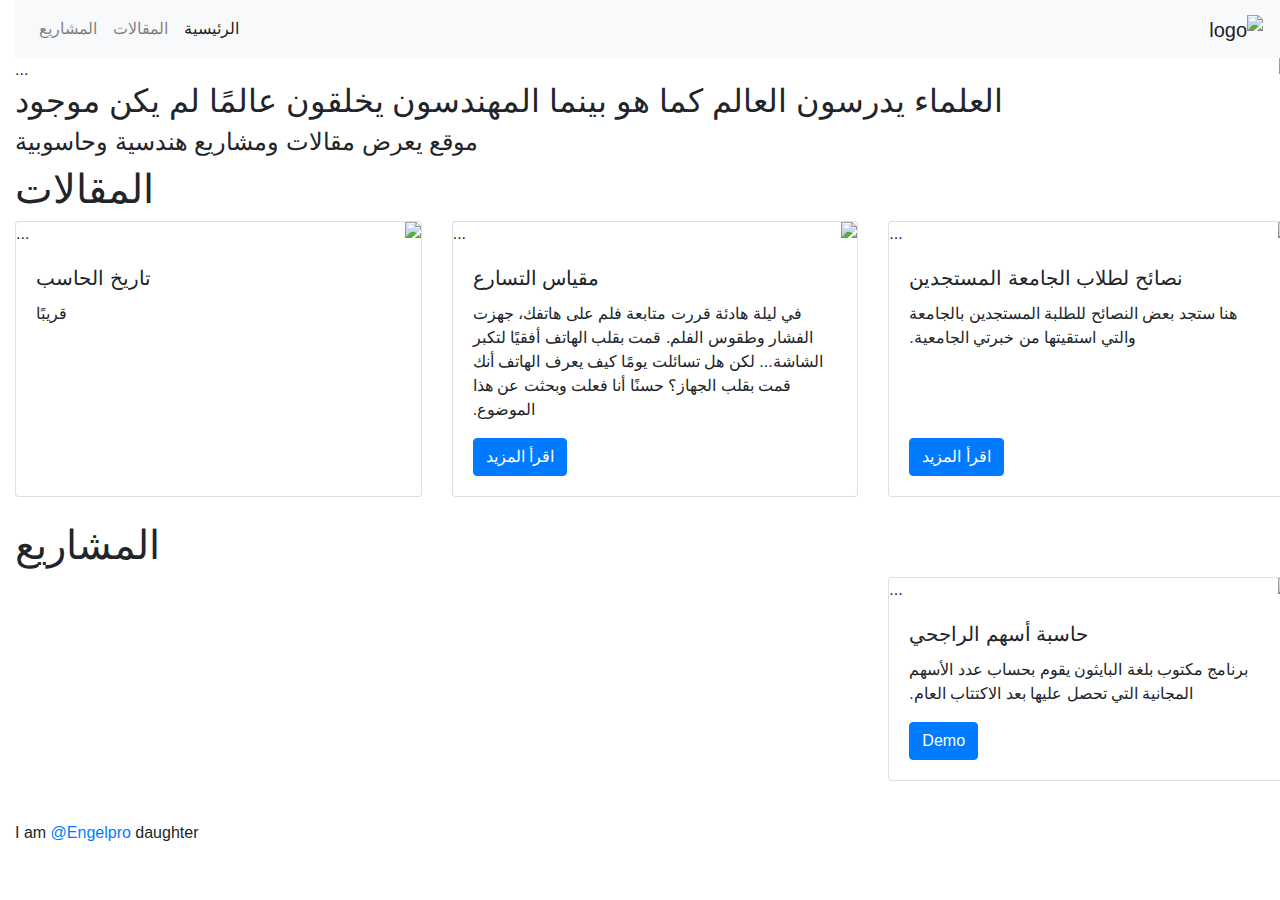
==== index.html @ 30aef1a0 "first commit" ====
<!DOCTYPE html>
<html dir="rtl"dir="rtl">
    <head>
        <title>Engel's Blog</title>
        <meta charset="UTF-8"/>
        <meta name="viewport" content="width=device-width, initial-scale=1.0,shrink-to-fit=no"/>
        <meta http-equiv="X-UA-Compatible" content="ie=edge">
        <meta keywords = "Engineer, learn , articals, technology">
        <!--Stylesheet-->
        <link rel="stylesheet" href="C:\Users\amal\Desktop\ENGEL v4\css\style.css">
        <!--font-->
        <link href="https://fonts.googleapis.com/css2?family=Tajawal:wght@300&display=swap" rel="stylesheet">
        <!--bootstrap-->
        <link rel="stylesheet" href="https://stackpath.bootstrapcdn.com/bootstrap/4.5.2/css/bootstrap.min.css" integrity="sha384-JcKb8q3iqJ61gNV9KGb8thSsNjpSL0n8PARn9HuZOnIxN0hoP+VmmDGMN5t9UJ0Z" crossorigin="anonymous">
        <!-- JS, Popper.js, and jQuery -->
        <script src="https://code.jquery.com/jquery-3.5.1.slim.min.js" integrity="sha384-DfXdz2htPH0lsSSs5nCTpuj/zy4C+OGpamoFVy38MVBnE+IbbVYUew+OrCXaRkfj" crossorigin="anonymous"></script>
        <script src="https://cdn.jsdelivr.net/npm/popper.js@1.16.1/dist/umd/popper.min.js" integrity="sha384-9/reFTGAW83EW2RDu2S0VKaIzap3H66lZH81PoYlFhbGU+6BZp6G7niu735Sk7lN" crossorigin="anonymous"></script>
        <script src="https://stackpath.bootstrapcdn.com/bootstrap/4.5.2/js/bootstrap.min.js" integrity="sha384-B4gt1jrGC7Jh4AgTPSdUtOBvfO8shuf57BaghqFfPlYxofvL8/KUEfYiJOMMV+rV" crossorigin="anonymous"></script>
        <!--awesome font-->
        <link href="">
    </head>
    <body >
        <!--navbar-->
        <section id="nav-bar">
            <nav class="navbar navbar-expand-lg navbar-light bg-light">
                <a class="navbar-brand" href="#"><img id="logo" src="C:\Users\amal\Desktop\ENGEL v4\assest\logo.png" alt="logo"></a>
                <button class="navbar-toggler" type="button" data-toggle="collapse" data-target="#navbarSupportedContent" aria-controls="navbarSupportedContent" aria-expanded="false" aria-label="Toggle navigation">
                <span class="navbar-toggler-icon"></span>
                </button>
            
                <div class="collapse navbar-collapse" id="navbarSupportedContent">
                <ul class="navbar-nav mr-auto">
                    <li class="nav-item active">
                    <a class="nav-link" href="#">الرئيسية <span class="sr-only">(current)</span></a>
                    </li>
                    <li class="nav-item">
                    <a class="nav-link" href="#artical">المقالات</a>
                    </li>
                    <li class="nav-item">
                        <a class="nav-link" href="#projects">المشاريع</a>
                    </li>
                </ul>

                </div>
            </nav>
        </section>
        <section id="main">
            <div id="slider">
                <img src="C:\Users\amal\Desktop\ENGEL v4\assest\main5.jpg" class="d-block img-fluid" alt="...">
                <div class="caption">
                <h2> العلماء يدرسون العالم كما هو بينما المهندسون يخلقون عالمًا لم يكن موجود</h2>
                <h4>موقع يعرض مقالات ومشاريع هندسية وحاسوبية</h4>
                </div>
            </div> 
        </section>
        <section id="artical">
            <h1>المقالات</h1>
            <div class="row row-cols-1 row-cols-md-3">
                <div class="col mb-4">
                  <div class="card h-100">
                    <img src="C:\Users\amal\Desktop\ENGEL v4\assest\uni.jpg" class="card-img-top" alt="...">
                    <div class="card-body">
                      <h5 class="card-title">نصائح لطلاب الجامعة المستجدين</h5>
                      <p class="card-text"> هنا ستجد بعض النصائح للطلبة المستجدين بالجامعة والتي استقيتها من خبرتي الجامعية.</p><br><br><br>
                      <a href="C:\Users\amal\Desktop\ENGEL v4\html\نصائح جامعية.html" target="-blank" class="btn btn-primary">اقرأ المزيد</a>
                    </div>
                  </div>
                </div>
                <div class="col mb-4">
                  <div class="card h-100">
                    <img src="C:\Users\amal\Desktop\ENGEL v4\assest\acc.png" class="card-img-top" alt="...">
                    <div class="card-body">
                      <h5 class="card-title">مقياس التسارع</h5>
                      <p class="card-text">في ليلة هادئة قررت متابعة فلم على هاتفك، جهزت الفشار وطقوس الفلم. 
                        قمت بقلب الهاتف أفقيًا لتكبر الشاشة... لكن هل تسائلت يومًا كيف يعرف الهاتف أنك قمت بقلب الجهاز؟
                        حسنًا أنا فعلت وبحثت عن هذا الموضوع.</p>
                      <a href="C:\Users\amal\Desktop\ENGEL v4\html\مقياس التسارع.html" target="-blank" class="btn btn-primary">اقرأ المزيد</a>
                    </div>
                  </div>
                </div>
                <div class="col mb-4">
                  <div class="card h-100">
                    <img src="C:\Users\amal\Desktop\ENGEL v4\assest\comp-his.jpg" class="card-img-top" alt="...">
                    <div class="card-body">
                      <h5 class="card-title">تاريخ الحاسب</h5>
                      <p class="card-text">قريبًا </p>
                    </div>
                  </div>
                </div>
                <!-- <div class="col mb-4">
                  <div class="card h-100">
                    <img src="..." class="card-img-top" alt="...">
                    <div class="card-body">
                      <h5 class="card-title">Card title</h5>
                      <p class="card-text">This is a longer card with supporting text below as a natural lead-in to additional content. This content is a little bit longer.</p>
                    </div>
                  </div>
                </div> -->
              </div>
        </section>
        <section id="projects">
            <h1>المشاريع</h1>
            <div class="row row-cols-1 row-cols-md-3">
                <div class="col mb-4">
                  <div class="card h-100">
                    <img src="https://images.unsplash.com/photo-1587145820266-a5951ee6f620?ixlib=rb-1.2.1&ixid=eyJhcHBfaWQiOjEyMDd9&auto=format&fit=crop&w=800&q=80" class="card-img-top" alt="...">
                    <div class="card-body">
                      <h5 class="card-title">حاسبة أسهم الراجحي</h5>
                      <p class="card-text">برنامج مكتوب بلغة البايثون يقوم بحساب عدد الأسهم المجانية التي تحصل عليها بعد الاكتتاب العام. </p>
                      <a href="https://repl.it/@Engel001/Aramcocalculator#main.py" target="-blank" class="btn btn-primary">Demo</a>
                    </div>
                  </div>
                </div>
                <!-- <div class="col mb-4">
                  <div class="card h-100">
                    <img src="..." class="card-img-top" alt="...">
                    <div class="card-body">
                      <h5 class="card-title">Card title</h5>
                      <p class="card-text">This is a short card.</p>
                    </div>
                  </div>
                </div>
                <div class="col mb-4">
                  <div class="card h-100">
                    <img src="..." class="card-img-top" alt="...">
                    <div class="card-body">
                      <h5 class="card-title">Card title</h5>
                      <p class="card-text">This is a longer card with supporting text below as a natural lead-in to additional content.</p>
                    </div>
                  </div>
                </div>
                <div class="col mb-4">
                  <div class="card h-100">
                    <img src="..." class="card-img-top" alt="...">
                    <div class="card-body">
                      <h5 class="card-title">Card title</h5>
                      <p class="card-text">This is a longer card with supporting text below as a natural lead-in to additional content. This content is a little bit longer.</p>
                    </div>
                  </div>
                </div> -->
              </div>
        </section>

        <section id="footer">
         <p>    </p>I am <a href="https://twitter.com/Engelpro001" target="-blank"> @Engelpro</a> daughter
        </section>
    </body>
</html>
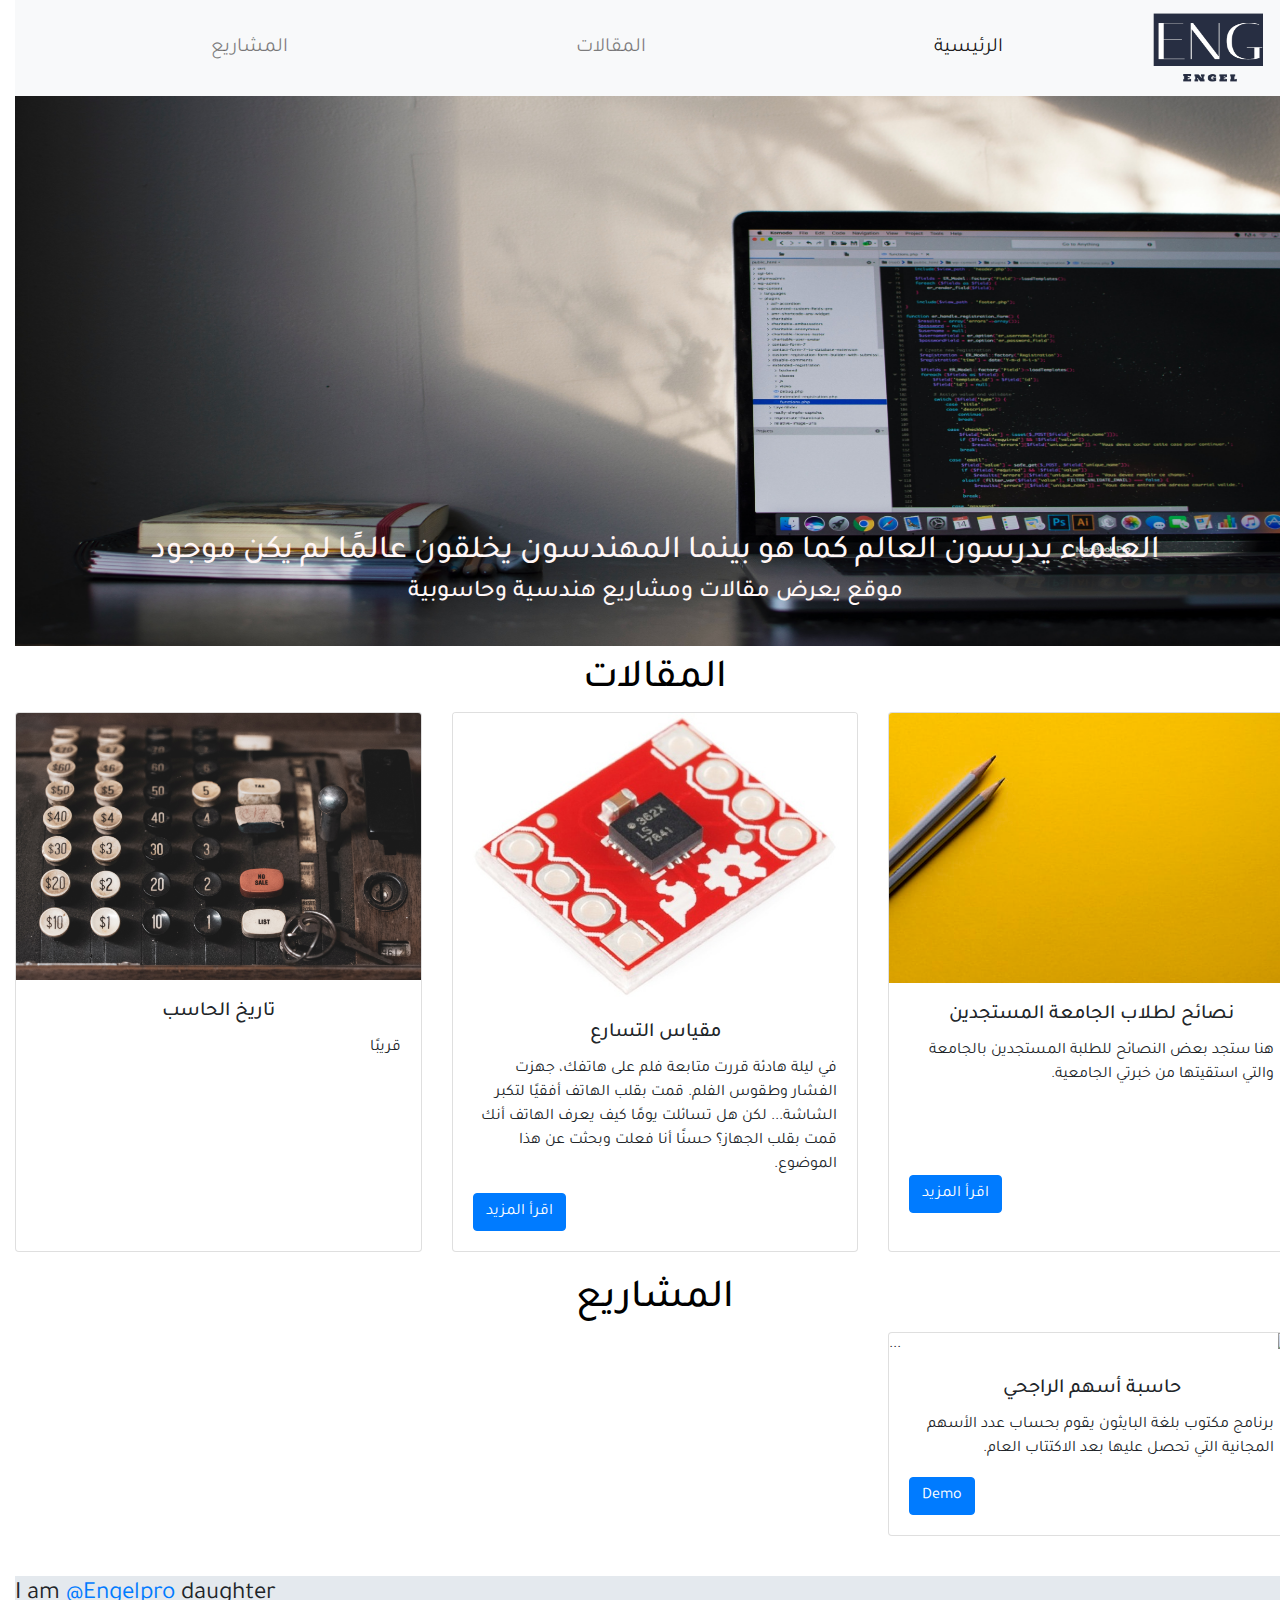
==== commit b687aef1: "Update index.html" ====
--- a/index.html
+++ b/index.html
@@ -7,7 +7,7 @@
         <meta http-equiv="X-UA-Compatible" content="ie=edge">
         <meta keywords = "Engineer, learn , articals, technology">
         <!--Stylesheet-->
-        <link rel="stylesheet" href="C:\Users\amal\Desktop\ENGEL v4\css\style.css">
+        <link rel="stylesheet" href="css/style.css">
         <!--font-->
         <link href="https://fonts.googleapis.com/css2?family=Tajawal:wght@300&display=swap" rel="stylesheet">
         <!--bootstrap-->
@@ -16,14 +16,13 @@
         <script src="https://code.jquery.com/jquery-3.5.1.slim.min.js" integrity="sha384-DfXdz2htPH0lsSSs5nCTpuj/zy4C+OGpamoFVy38MVBnE+IbbVYUew+OrCXaRkfj" crossorigin="anonymous"></script>
         <script src="https://cdn.jsdelivr.net/npm/popper.js@1.16.1/dist/umd/popper.min.js" integrity="sha384-9/reFTGAW83EW2RDu2S0VKaIzap3H66lZH81PoYlFhbGU+6BZp6G7niu735Sk7lN" crossorigin="anonymous"></script>
         <script src="https://stackpath.bootstrapcdn.com/bootstrap/4.5.2/js/bootstrap.min.js" integrity="sha384-B4gt1jrGC7Jh4AgTPSdUtOBvfO8shuf57BaghqFfPlYxofvL8/KUEfYiJOMMV+rV" crossorigin="anonymous"></script>
-        <!--awesome font-->
-        <link href="">
+
     </head>
     <body >
         <!--navbar-->
         <section id="nav-bar">
             <nav class="navbar navbar-expand-lg navbar-light bg-light">
-                <a class="navbar-brand" href="#"><img id="logo" src="C:\Users\amal\Desktop\ENGEL v4\assest\logo.png" alt="logo"></a>
+                <a class="navbar-brand" href="#"><img id="logo" src="assest/logo.png" alt="logo"></a>
                 <button class="navbar-toggler" type="button" data-toggle="collapse" data-target="#navbarSupportedContent" aria-controls="navbarSupportedContent" aria-expanded="false" aria-label="Toggle navigation">
                 <span class="navbar-toggler-icon"></span>
                 </button>
@@ -46,7 +45,7 @@
         </section>
         <section id="main">
             <div id="slider">
-                <img src="C:\Users\amal\Desktop\ENGEL v4\assest\main5.jpg" class="d-block img-fluid" alt="...">
+                <img src="assest\main5.jpg" class="d-block img-fluid" alt="...">
                 <div class="caption">
                 <h2> العلماء يدرسون العالم كما هو بينما المهندسون يخلقون عالمًا لم يكن موجود</h2>
                 <h4>موقع يعرض مقالات ومشاريع هندسية وحاسوبية</h4>
@@ -58,29 +57,29 @@
             <div class="row row-cols-1 row-cols-md-3">
                 <div class="col mb-4">
                   <div class="card h-100">
-                    <img src="C:\Users\amal\Desktop\ENGEL v4\assest\uni.jpg" class="card-img-top" alt="...">
+                    <img src="assest\uni.jpg" class="card-img-top" alt="...">
                     <div class="card-body">
                       <h5 class="card-title">نصائح لطلاب الجامعة المستجدين</h5>
                       <p class="card-text"> هنا ستجد بعض النصائح للطلبة المستجدين بالجامعة والتي استقيتها من خبرتي الجامعية.</p><br><br><br>
-                      <a href="C:\Users\amal\Desktop\ENGEL v4\html\نصائح جامعية.html" target="-blank" class="btn btn-primary">اقرأ المزيد</a>
+                      <a href="html/نصائح جامعية.html" target="-blank" class="btn btn-primary">اقرأ المزيد</a>
                     </div>
                   </div>
                 </div>
                 <div class="col mb-4">
                   <div class="card h-100">
-                    <img src="C:\Users\amal\Desktop\ENGEL v4\assest\acc.png" class="card-img-top" alt="...">
+                    <img src="assest/acc.png" class="card-img-top" alt="...">
                     <div class="card-body">
                       <h5 class="card-title">مقياس التسارع</h5>
                       <p class="card-text">في ليلة هادئة قررت متابعة فلم على هاتفك، جهزت الفشار وطقوس الفلم. 
                         قمت بقلب الهاتف أفقيًا لتكبر الشاشة... لكن هل تسائلت يومًا كيف يعرف الهاتف أنك قمت بقلب الجهاز؟
                         حسنًا أنا فعلت وبحثت عن هذا الموضوع.</p>
-                      <a href="C:\Users\amal\Desktop\ENGEL v4\html\مقياس التسارع.html" target="-blank" class="btn btn-primary">اقرأ المزيد</a>
+                      <a href="html/مقياس التسارع.html" target="-blank" class="btn btn-primary">اقرأ المزيد</a>
                     </div>
                   </div>
                 </div>
                 <div class="col mb-4">
                   <div class="card h-100">
-                    <img src="C:\Users\amal\Desktop\ENGEL v4\assest\comp-his.jpg" class="card-img-top" alt="...">
+                    <img src="assest/comp-his.jpg" class="card-img-top" alt="...">
                     <div class="card-body">
                       <h5 class="card-title">تاريخ الحاسب</h5>
                       <p class="card-text">قريبًا </p>
@@ -145,4 +144,4 @@
          <p>    </p>I am <a href="https://twitter.com/Engelpro001" target="-blank"> @Engelpro</a> daughter
         </section>
     </body>
-</html>+</html>
--- a/css/style.css
+++ b/css/style.css
@@ -0,0 +1,77 @@
+
+*{
+    margin: 0;
+    padding: 0;
+    font-family:'Tajawal';
+}
+#nav-bar{
+    position: sticky;
+    top: 0;
+    z-index: 10;
+    font-size: 20px;
+}
+#logo{
+    height: 70px;
+    width: 110px;
+}
+
+#nav-bar ul li a{
+   margin:0px 100px;
+   padding-left: 80px;
+   
+}
+
+#nav-bar ul li a:hover{
+   text-decoration: underline;
+}
+.main{
+    padding-top: 50px;
+}
+
+}
+#slider{
+    width: 100%;
+    height: 100px;
+}
+#slider img{
+    height: 550px;
+    width: 100%;
+}
+.caption{
+    top:50%;
+    transform: translateY(-150%);
+    bottom: initial !important;
+    text-align: center;
+    color: lavenderblush;
+    font-weight: bold;
+    color: rgb(255, 246, 246);
+    font-weight: bold;
+    
+}
+#main{
+    height: 560px;
+    width: 100%;
+}
+
+h4{
+    font-weight: bold;  
+}
+
+h1{
+    color: #000;
+    text-align: center;
+}
+
+#footer{
+    margin-top: 10px;
+    font-size:25px;
+    
+    height: 50px;
+    background:#e4e9ee;
+}
+.card-title{
+    text-align: center;
+}
+.card-text{
+    text-align: right;
+}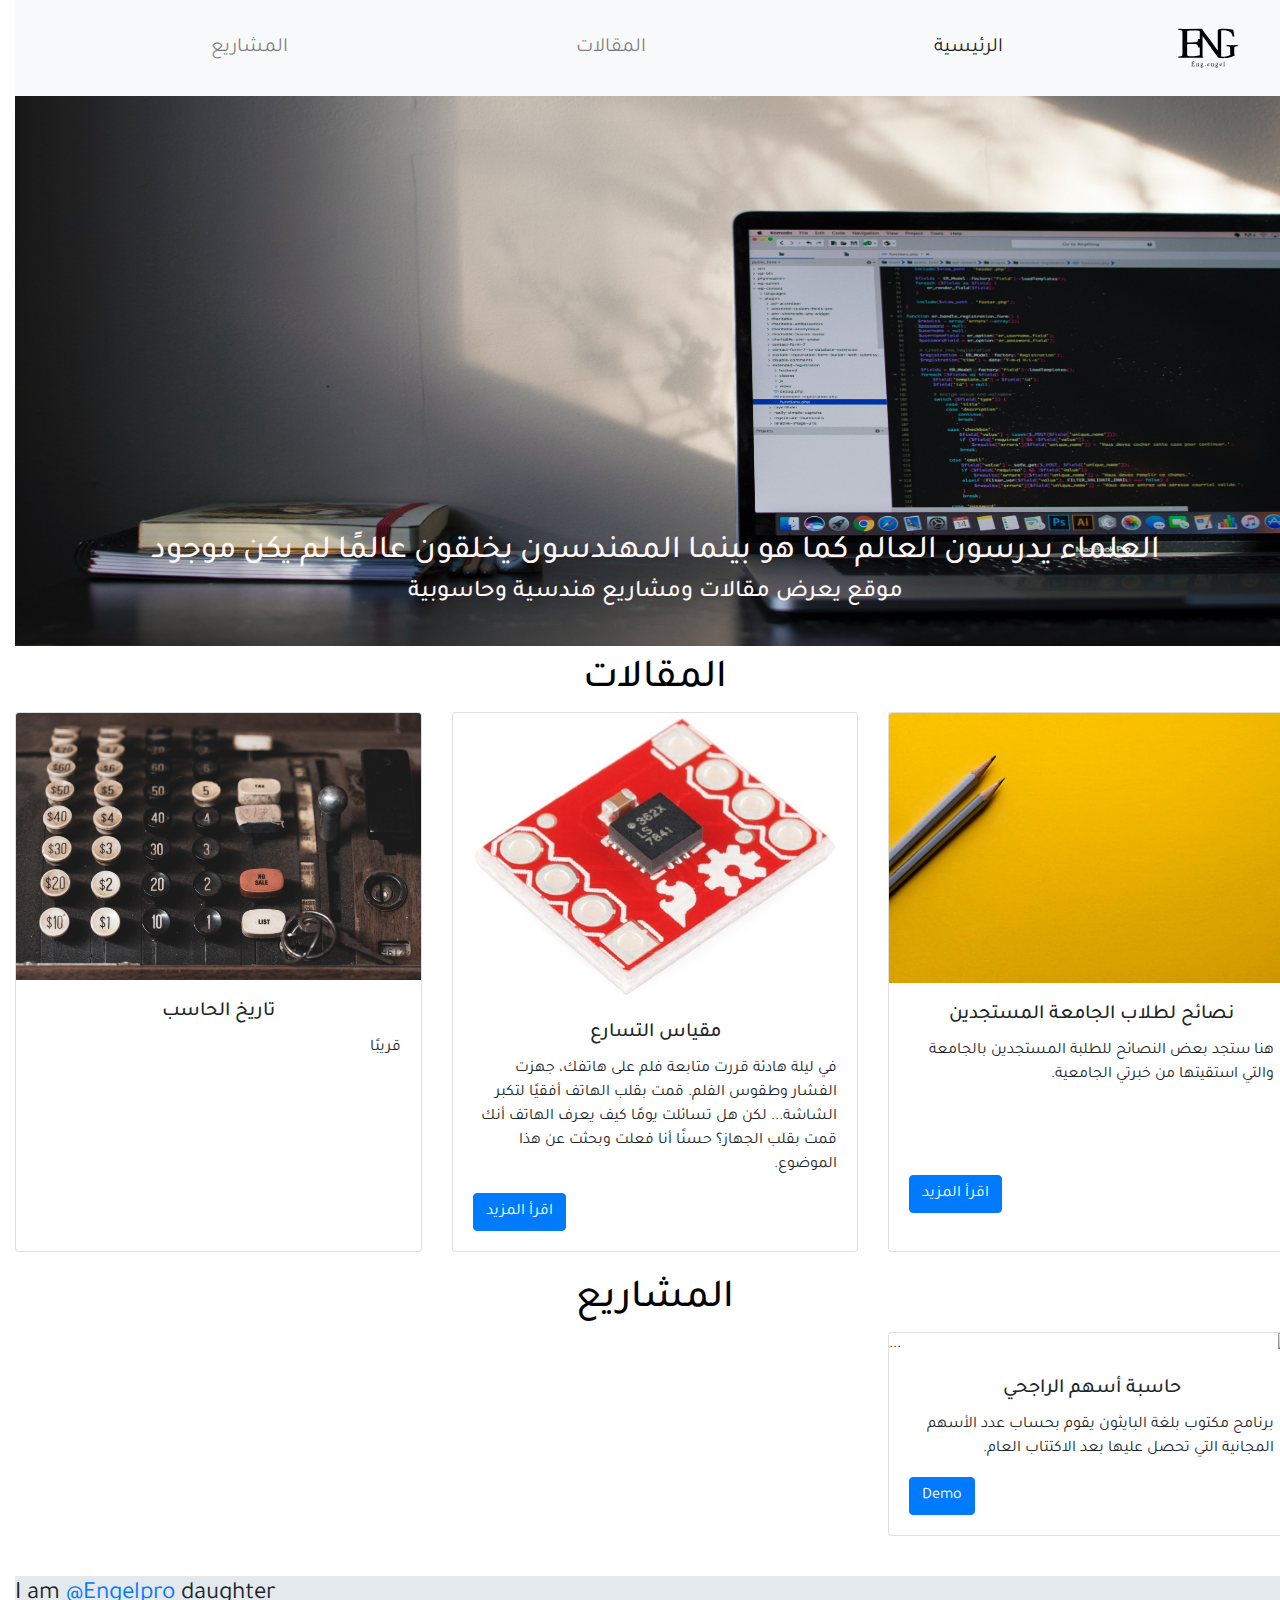
==== commit 0cc0de13: "Update index.html" ====
--- a/index.html
+++ b/index.html
@@ -22,7 +22,7 @@
         <!--navbar-->
         <section id="nav-bar">
             <nav class="navbar navbar-expand-lg navbar-light bg-light">
-                <a class="navbar-brand" href="#"><img id="logo" src="assest/logo.png" alt="logo"></a>
+                <a class="navbar-brand" href="#"><img id="logo" src="assest/LOGO.svg" alt="logo"></a>
                 <button class="navbar-toggler" type="button" data-toggle="collapse" data-target="#navbarSupportedContent" aria-controls="navbarSupportedContent" aria-expanded="false" aria-label="Toggle navigation">
                 <span class="navbar-toggler-icon"></span>
                 </button>
@@ -61,7 +61,7 @@
                     <div class="card-body">
                       <h5 class="card-title">نصائح لطلاب الجامعة المستجدين</h5>
                       <p class="card-text"> هنا ستجد بعض النصائح للطلبة المستجدين بالجامعة والتي استقيتها من خبرتي الجامعية.</p><br><br><br>
-                      <a href="html/نصائح جامعية.html" target="-blank" class="btn btn-primary">اقرأ المزيد</a>
+                      <a href="نصائح جامعية.html" target="-blank" class="btn btn-primary">اقرأ المزيد</a>
                     </div>
                   </div>
                 </div>
@@ -73,7 +73,7 @@
                       <p class="card-text">في ليلة هادئة قررت متابعة فلم على هاتفك، جهزت الفشار وطقوس الفلم. 
                         قمت بقلب الهاتف أفقيًا لتكبر الشاشة... لكن هل تسائلت يومًا كيف يعرف الهاتف أنك قمت بقلب الجهاز؟
                         حسنًا أنا فعلت وبحثت عن هذا الموضوع.</p>
-                      <a href="html/مقياس التسارع.html" target="-blank" class="btn btn-primary">اقرأ المزيد</a>
+                      <a href="مقياس التسارع.html" target="-blank" class="btn btn-primary">اقرأ المزيد</a>
                     </div>
                   </div>
                 </div>
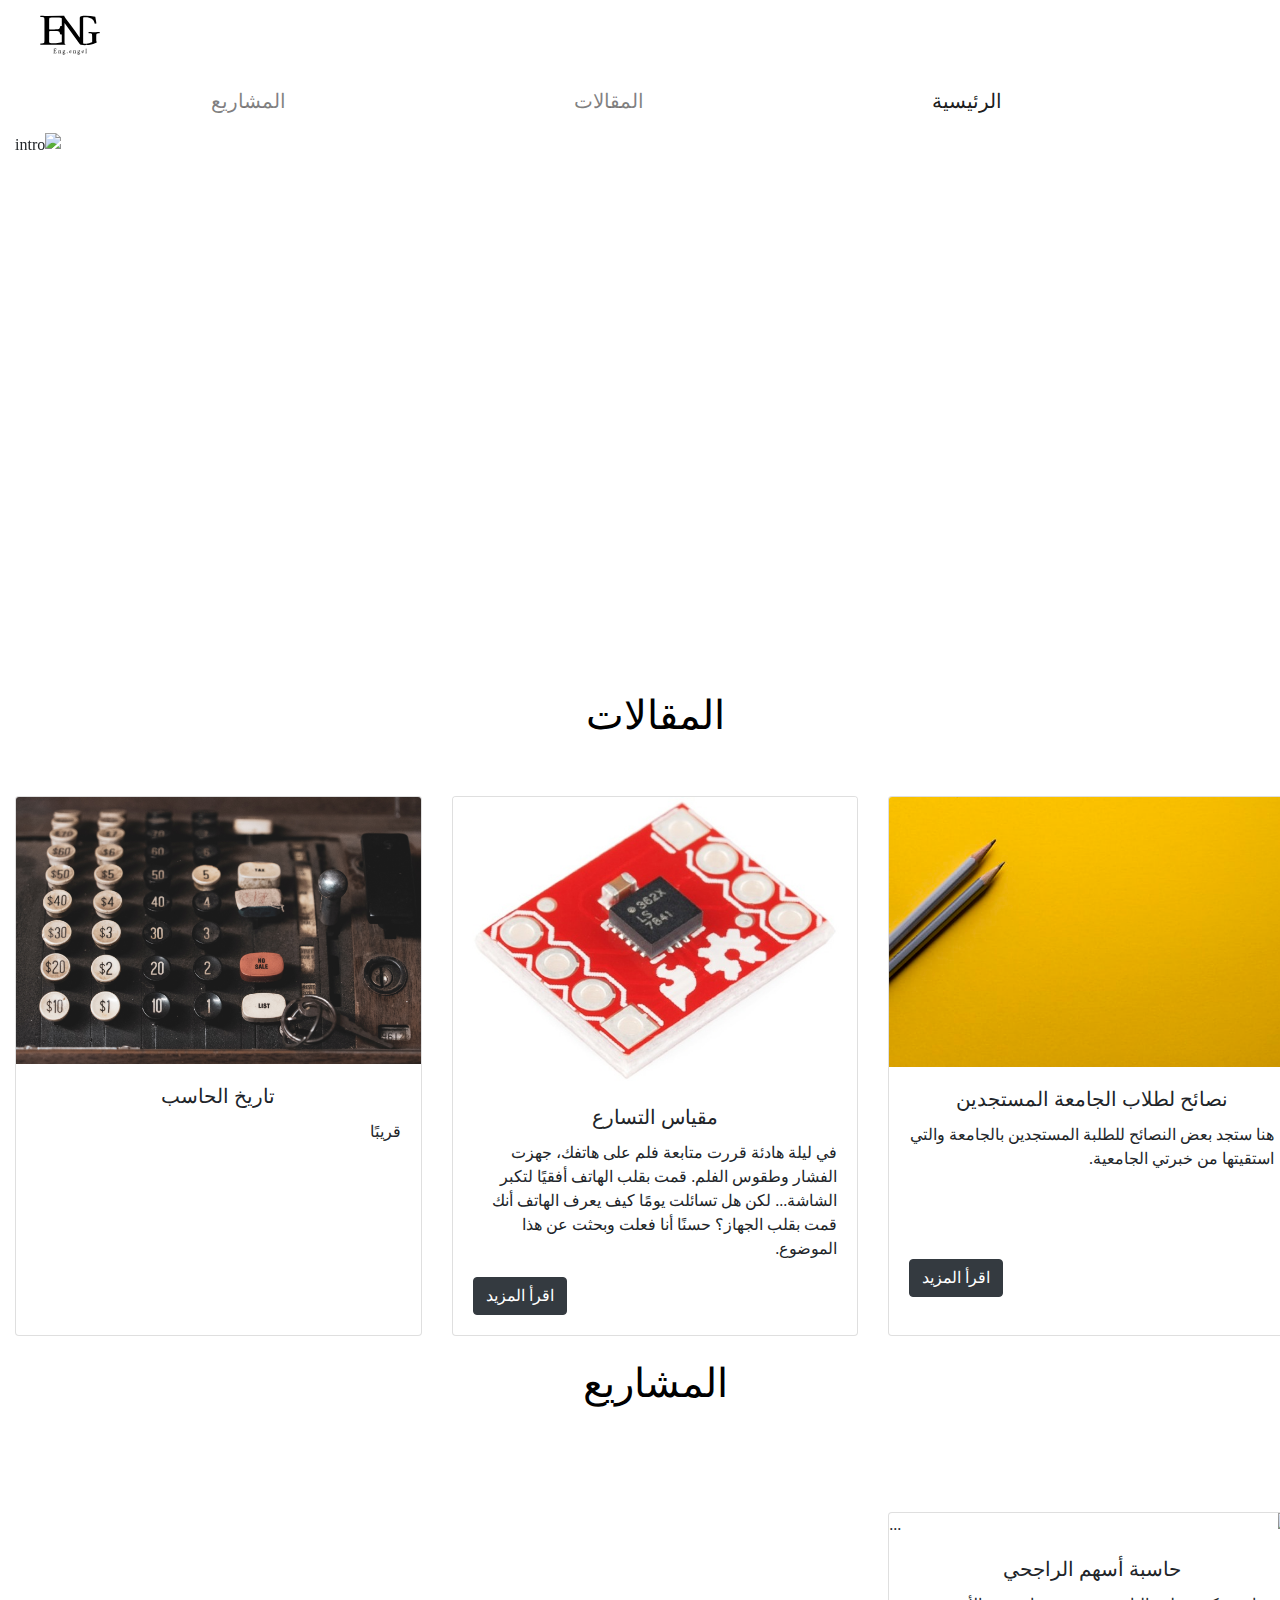
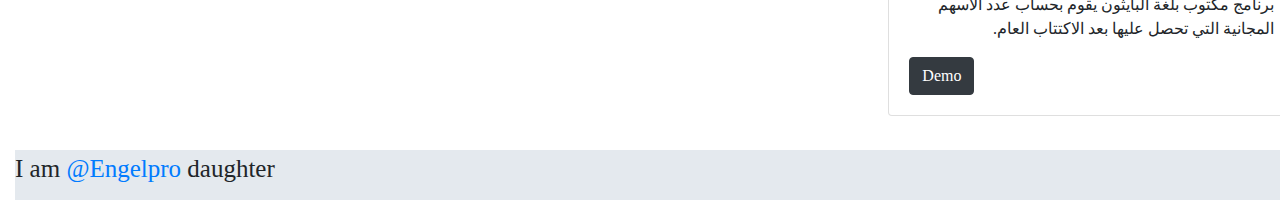
==== commit a3e8251b: "Update index.html" ====
--- a/index.html
+++ b/index.html
@@ -1,7 +1,7 @@
 <!DOCTYPE html>
-<html dir="rtl"dir="rtl">
+<html dir="rtl">
     <head>
-        <title>Engel's Blog</title>
+        <title>Engel's journal</title>
         <meta charset="UTF-8"/>
         <meta name="viewport" content="width=device-width, initial-scale=1.0,shrink-to-fit=no"/>
         <meta http-equiv="X-UA-Compatible" content="ie=edge">
@@ -9,7 +9,7 @@
         <!--Stylesheet-->
         <link rel="stylesheet" href="css/style.css">
         <!--font-->
-        <link href="https://fonts.googleapis.com/css2?family=Tajawal:wght@300&display=swap" rel="stylesheet">
+        <link href="https://fonts.googleapis.com/css2?family=Amiri&display=swap" rel="stylesheet">
         <!--bootstrap-->
         <link rel="stylesheet" href="https://stackpath.bootstrapcdn.com/bootstrap/4.5.2/css/bootstrap.min.css" integrity="sha384-JcKb8q3iqJ61gNV9KGb8thSsNjpSL0n8PARn9HuZOnIxN0hoP+VmmDGMN5t9UJ0Z" crossorigin="anonymous">
         <!-- JS, Popper.js, and jQuery -->
@@ -19,10 +19,13 @@
 
     </head>
     <body >
-        <!--navbar-->
+      <div id="header">
+      <a  href="#"><img id="logo" src="assest/LOGO.svg" alt="logo"></a>
+    </div>  
+      <!--navbar-->
         <section id="nav-bar">
-            <nav class="navbar navbar-expand-lg navbar-light bg-light">
-                <a class="navbar-brand" href="#"><img id="logo" src="assest/LOGO.svg" alt="logo"></a>
+            <nav class="navbar navbar-expand-lg navbar-light bg-white">
+                
                 <button class="navbar-toggler" type="button" data-toggle="collapse" data-target="#navbarSupportedContent" aria-controls="navbarSupportedContent" aria-expanded="false" aria-label="Toggle navigation">
                 <span class="navbar-toggler-icon"></span>
                 </button>
@@ -44,16 +47,37 @@
             </nav>
         </section>
         <section id="main">
-            <div id="slider">
-                <img src="assest\main5.jpg" class="d-block img-fluid" alt="...">
-                <div class="caption">
-                <h2> العلماء يدرسون العالم كما هو بينما المهندسون يخلقون عالمًا لم يكن موجود</h2>
-                <h4>موقع يعرض مقالات ومشاريع هندسية وحاسوبية</h4>
-                </div>
-            </div> 
+          <div id="slider" class="carousel slide" data-ride="carousel">
+            <ol class="carousel-indicators">
+              <li data-target="#slider" data-slide-to="0" class="active"></li>
+              <li data-target="#slider" data-slide-to="1"></li>
+              
+            </ol>
+            <div class="carousel-inner">
+              <div class="carousel-item active">
+                <img src="assest/header.JPG" class="sizeing " alt="intro">
+
+              </div>
+
+              <div class="carousel-item">
+                <img src="assest/who.JPG" class="d-block " alt="Who are we?">
+              </div>
+
+            </div>
+            <a class="carousel-control-prev" href="#slider" role="button" data-slide="prev">
+              <span class="carousel-control-prev-icon" aria-hidden="true"></span>
+              <span class="sr-only">Previous</span>
+            </a>
+            <a class="carousel-control-next" href="#slider" role="button" data-slide="next">
+              <span class="carousel-control-next-icon" aria-hidden="true"></span>
+              <span class="sr-only">Next</span>
+            </a>
+          </div> 
+          
         </section>
         <section id="artical">
             <h1>المقالات</h1>
+            <br><br>
             <div class="row row-cols-1 row-cols-md-3">
                 <div class="col mb-4">
                   <div class="card h-100">
@@ -61,7 +85,7 @@
                     <div class="card-body">
                       <h5 class="card-title">نصائح لطلاب الجامعة المستجدين</h5>
                       <p class="card-text"> هنا ستجد بعض النصائح للطلبة المستجدين بالجامعة والتي استقيتها من خبرتي الجامعية.</p><br><br><br>
-                      <a href="نصائح جامعية.html" target="-blank" class="btn btn-primary">اقرأ المزيد</a>
+                      <a href="University-Advice.html" target="-blank" class="btn btn-dark">اقرأ المزيد</a>
                     </div>
                   </div>
                 </div>
@@ -73,7 +97,7 @@
                       <p class="card-text">في ليلة هادئة قررت متابعة فلم على هاتفك، جهزت الفشار وطقوس الفلم. 
                         قمت بقلب الهاتف أفقيًا لتكبر الشاشة... لكن هل تسائلت يومًا كيف يعرف الهاتف أنك قمت بقلب الجهاز؟
                         حسنًا أنا فعلت وبحثت عن هذا الموضوع.</p>
-                      <a href="مقياس التسارع.html" target="-blank" class="btn btn-primary">اقرأ المزيد</a>
+                      <a href="Accelerometer.html" target="-blank" class="btn btn-dark">اقرأ المزيد</a>
                     </div>
                   </div>
                 </div>
@@ -86,19 +110,12 @@
                     </div>
                   </div>
                 </div>
-                <!-- <div class="col mb-4">
-                  <div class="card h-100">
-                    <img src="..." class="card-img-top" alt="...">
-                    <div class="card-body">
-                      <h5 class="card-title">Card title</h5>
-                      <p class="card-text">This is a longer card with supporting text below as a natural lead-in to additional content. This content is a little bit longer.</p>
-                    </div>
-                  </div>
-                </div> -->
+                
               </div>
         </section>
         <section id="projects">
-            <h1>المشاريع</h1>
+            <h1>المشاريع<br><br ></h1>
+            <br><br>
             <div class="row row-cols-1 row-cols-md-3">
                 <div class="col mb-4">
                   <div class="card h-100">
@@ -106,42 +123,16 @@
                     <div class="card-body">
                       <h5 class="card-title">حاسبة أسهم الراجحي</h5>
                       <p class="card-text">برنامج مكتوب بلغة البايثون يقوم بحساب عدد الأسهم المجانية التي تحصل عليها بعد الاكتتاب العام. </p>
-                      <a href="https://repl.it/@Engel001/Aramcocalculator#main.py" target="-blank" class="btn btn-primary">Demo</a>
+                      <a href="https://repl.it/@Engel001/Aramcocalculator#main.py" target="-blank" class="btn btn-dark">Demo</a>
                     </div>
                   </div>
                 </div>
-                <!-- <div class="col mb-4">
-                  <div class="card h-100">
-                    <img src="..." class="card-img-top" alt="...">
-                    <div class="card-body">
-                      <h5 class="card-title">Card title</h5>
-                      <p class="card-text">This is a short card.</p>
-                    </div>
-                  </div>
-                </div>
-                <div class="col mb-4">
-                  <div class="card h-100">
-                    <img src="..." class="card-img-top" alt="...">
-                    <div class="card-body">
-                      <h5 class="card-title">Card title</h5>
-                      <p class="card-text">This is a longer card with supporting text below as a natural lead-in to additional content.</p>
-                    </div>
-                  </div>
-                </div>
-                <div class="col mb-4">
-                  <div class="card h-100">
-                    <img src="..." class="card-img-top" alt="...">
-                    <div class="card-body">
-                      <h5 class="card-title">Card title</h5>
-                      <p class="card-text">This is a longer card with supporting text below as a natural lead-in to additional content. This content is a little bit longer.</p>
-                    </div>
-                  </div>
-                </div> -->
+               
               </div>
         </section>
 
         <section id="footer">
-         <p>    </p>I am <a href="https://twitter.com/Engelpro001" target="-blank"> @Engelpro</a> daughter
+         <p>I am <a href="https://twitter.com/Engelpro001" target="-blank"> @Engelpro</a> daughter</p>
         </section>
     </body>
 </html>
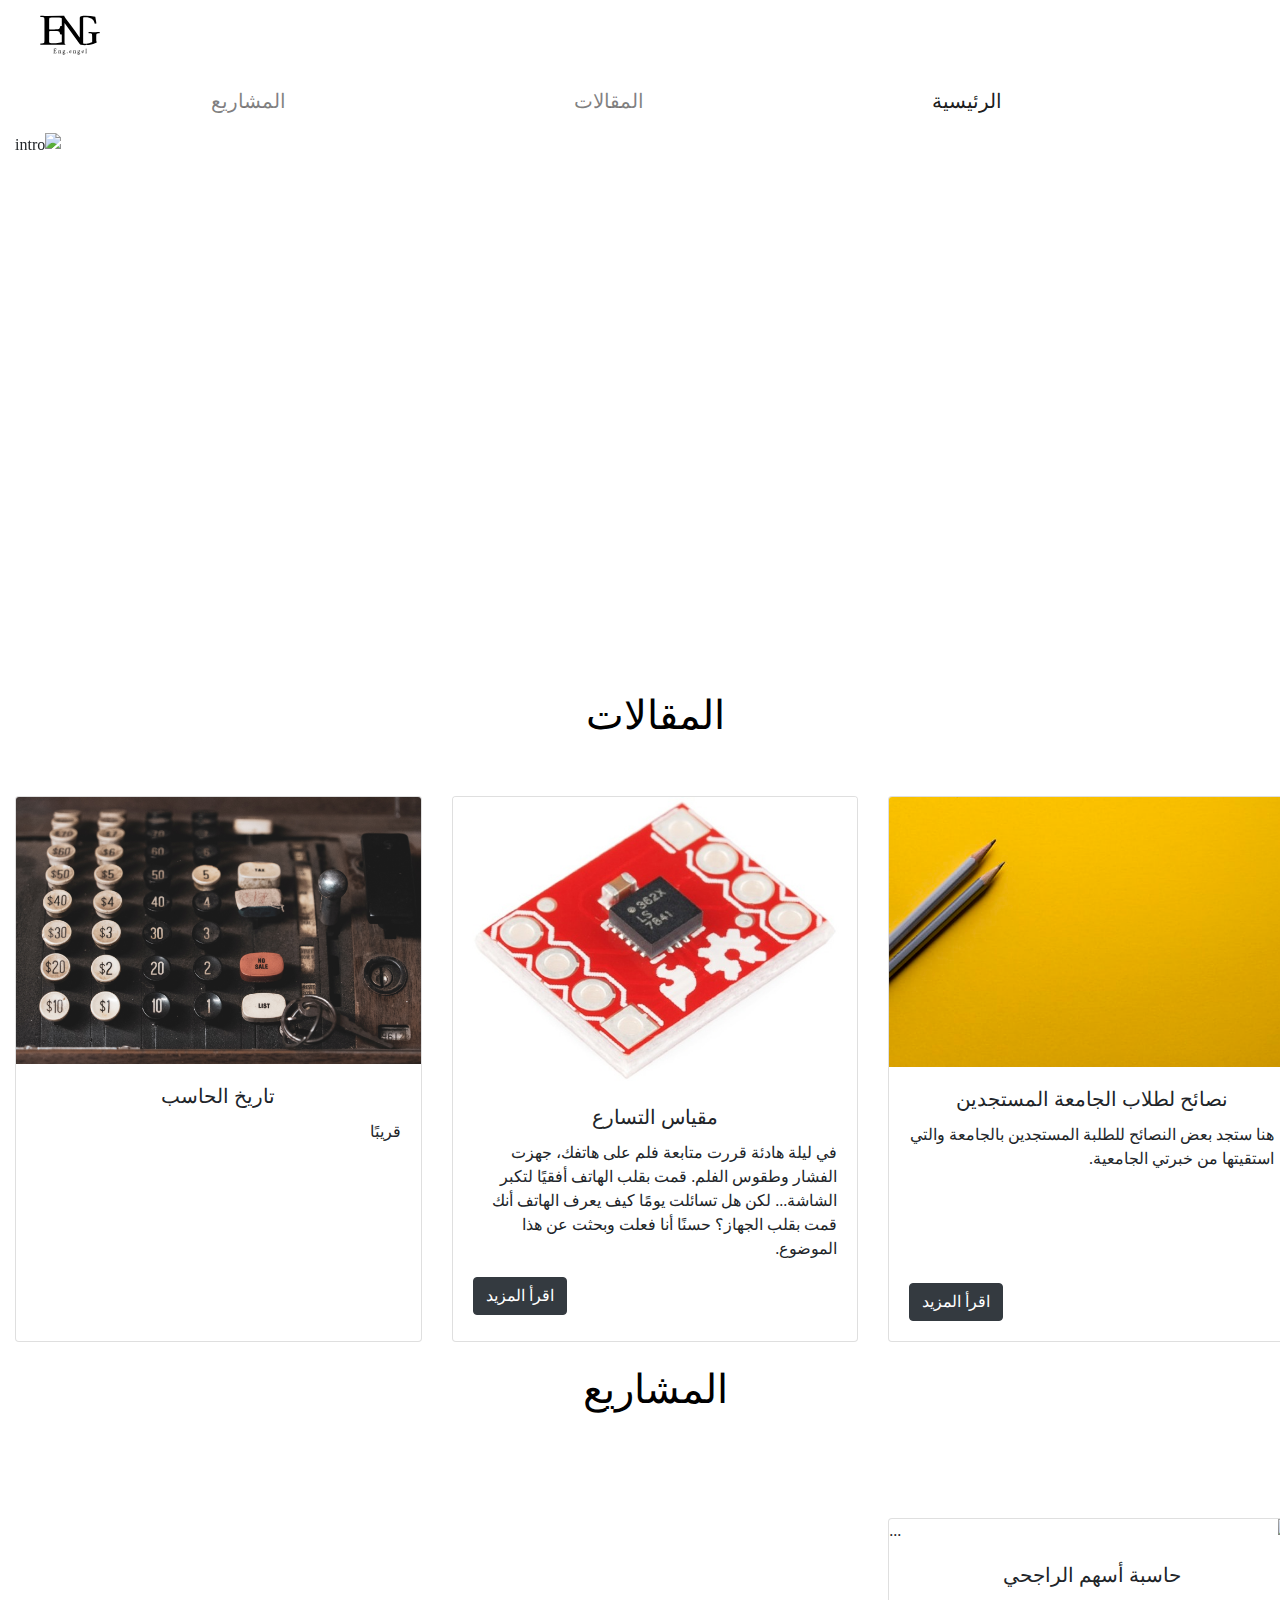
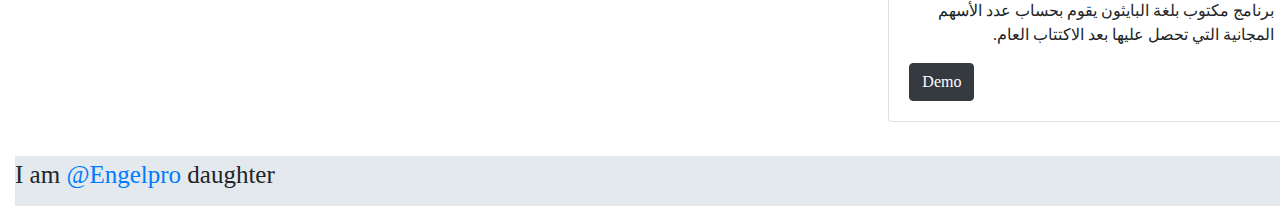
==== commit cac37fbc: "Update index.html" ====
--- a/index.html
+++ b/index.html
@@ -85,7 +85,7 @@
                     <div class="card-body">
                       <h5 class="card-title">نصائح لطلاب الجامعة المستجدين</h5>
                       <p class="card-text"> هنا ستجد بعض النصائح للطلبة المستجدين بالجامعة والتي استقيتها من خبرتي الجامعية.</p><br><br><br>
-                      <a href="University-Advice.html" target="-blank" class="btn btn-dark">اقرأ المزيد</a>
+                     <br> <a href="University-Advice.html" target="-blank" class="btn btn-dark">اقرأ المزيد</a>
                     </div>
                   </div>
                 </div>
@@ -97,7 +97,7 @@
                       <p class="card-text">في ليلة هادئة قررت متابعة فلم على هاتفك، جهزت الفشار وطقوس الفلم. 
                         قمت بقلب الهاتف أفقيًا لتكبر الشاشة... لكن هل تسائلت يومًا كيف يعرف الهاتف أنك قمت بقلب الجهاز؟
                         حسنًا أنا فعلت وبحثت عن هذا الموضوع.</p>
-                      <a href="Accelerometer.html" target="-blank" class="btn btn-dark">اقرأ المزيد</a>
+                      <a href="accelerometer.html" target="-blank" class="btn btn-dark">اقرأ المزيد</a>
                     </div>
                   </div>
                 </div>
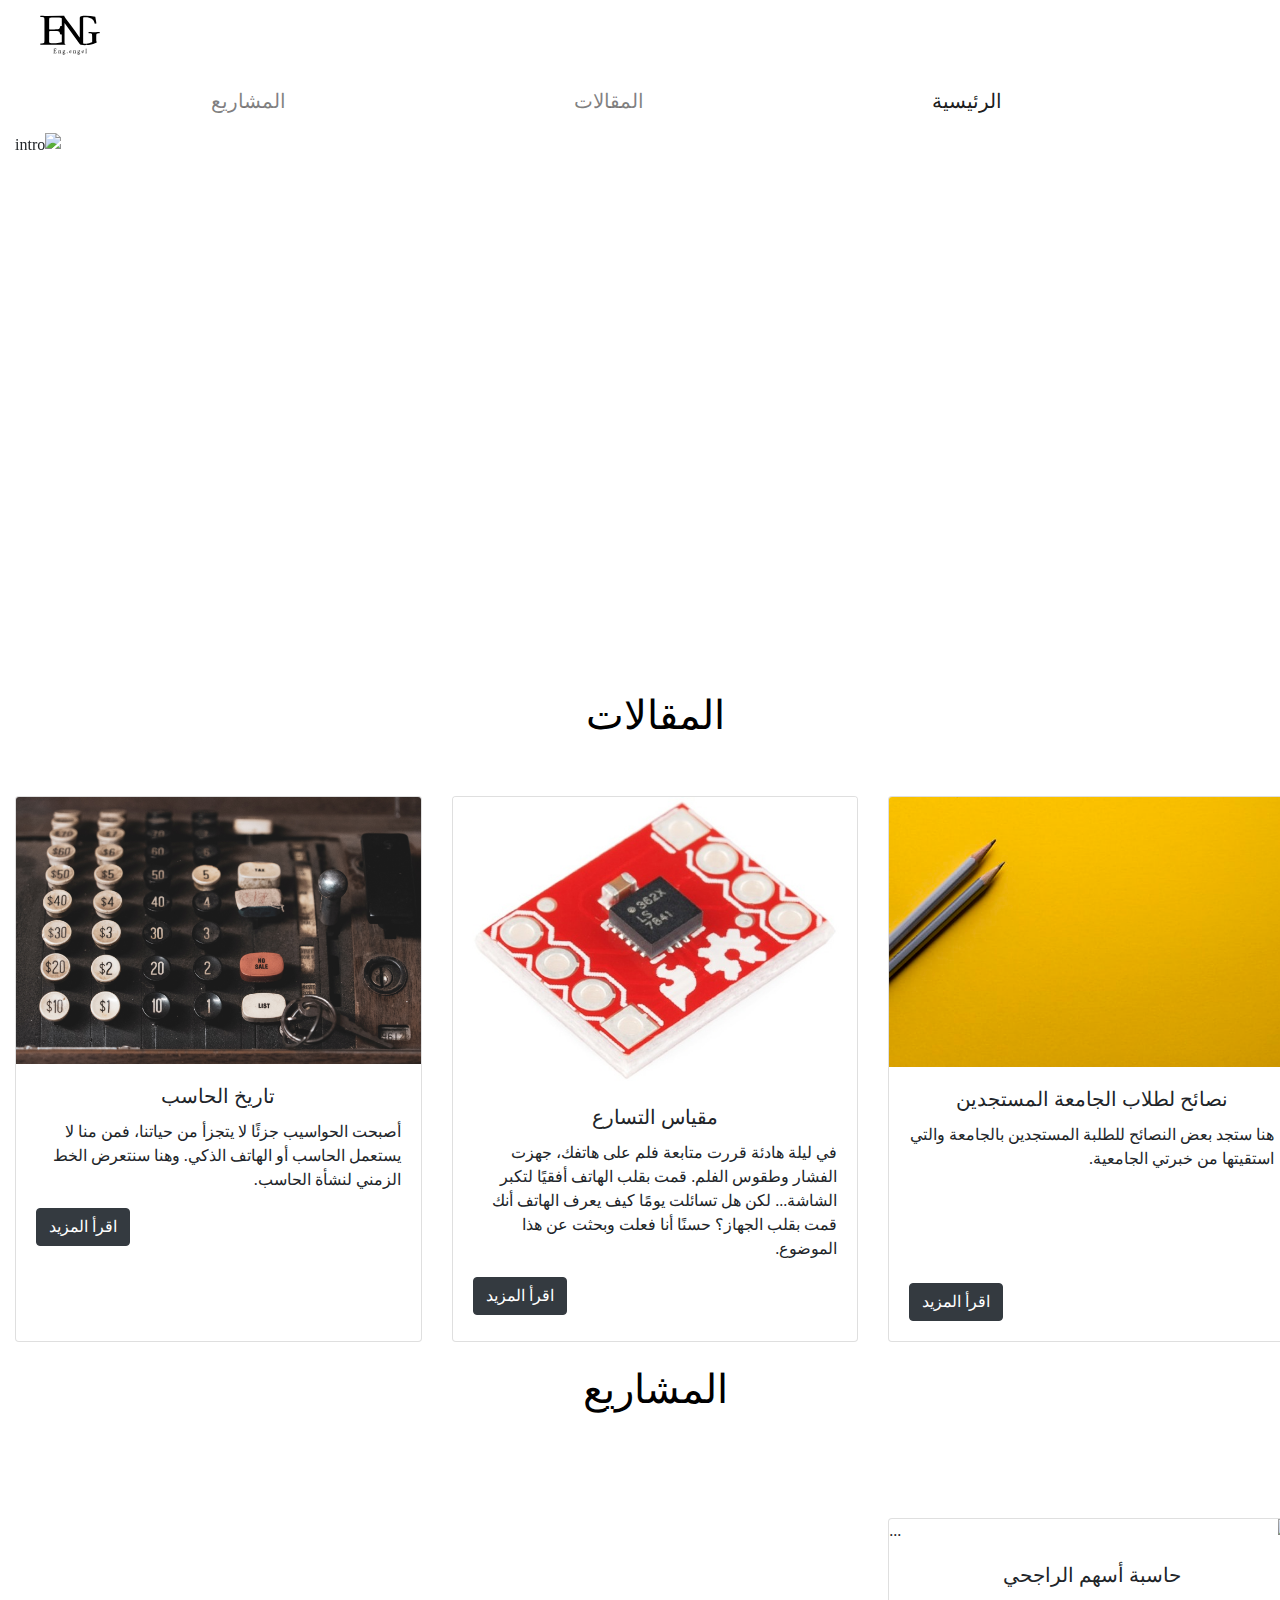
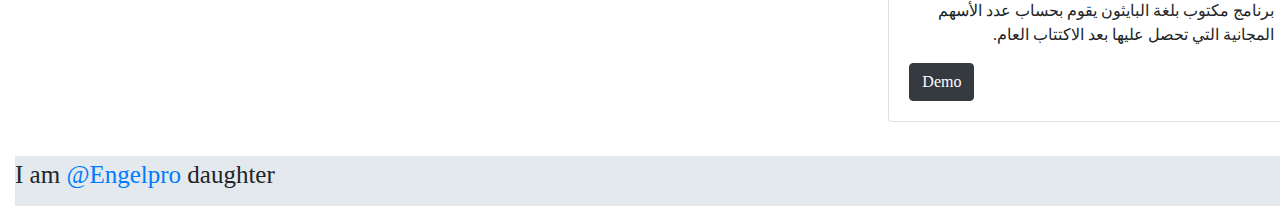
==== commit 69640a11: "Update index.html" ====
--- a/index.html
+++ b/index.html
@@ -106,8 +106,9 @@
                     <img src="assest/comp-his.jpg" class="card-img-top" alt="...">
                     <div class="card-body">
                       <h5 class="card-title">تاريخ الحاسب</h5>
-                      <p class="card-text">قريبًا </p>
-                    </div>
+                      <p class="card-text">أصبحت الحواسيب جزئًا لا يتجزأ من حياتنا، فمن منا لا يستعمل الحاسب أو الهاتف الذكي. وهنا سنتعرض الخط الزمني لنشأة الحاسب. </p>
+                            <a href="computer-history.html" target="-blank" class="btn btn-dark">اقرأ المزيد</a>
+                      </div>
                   </div>
                 </div>
                 
